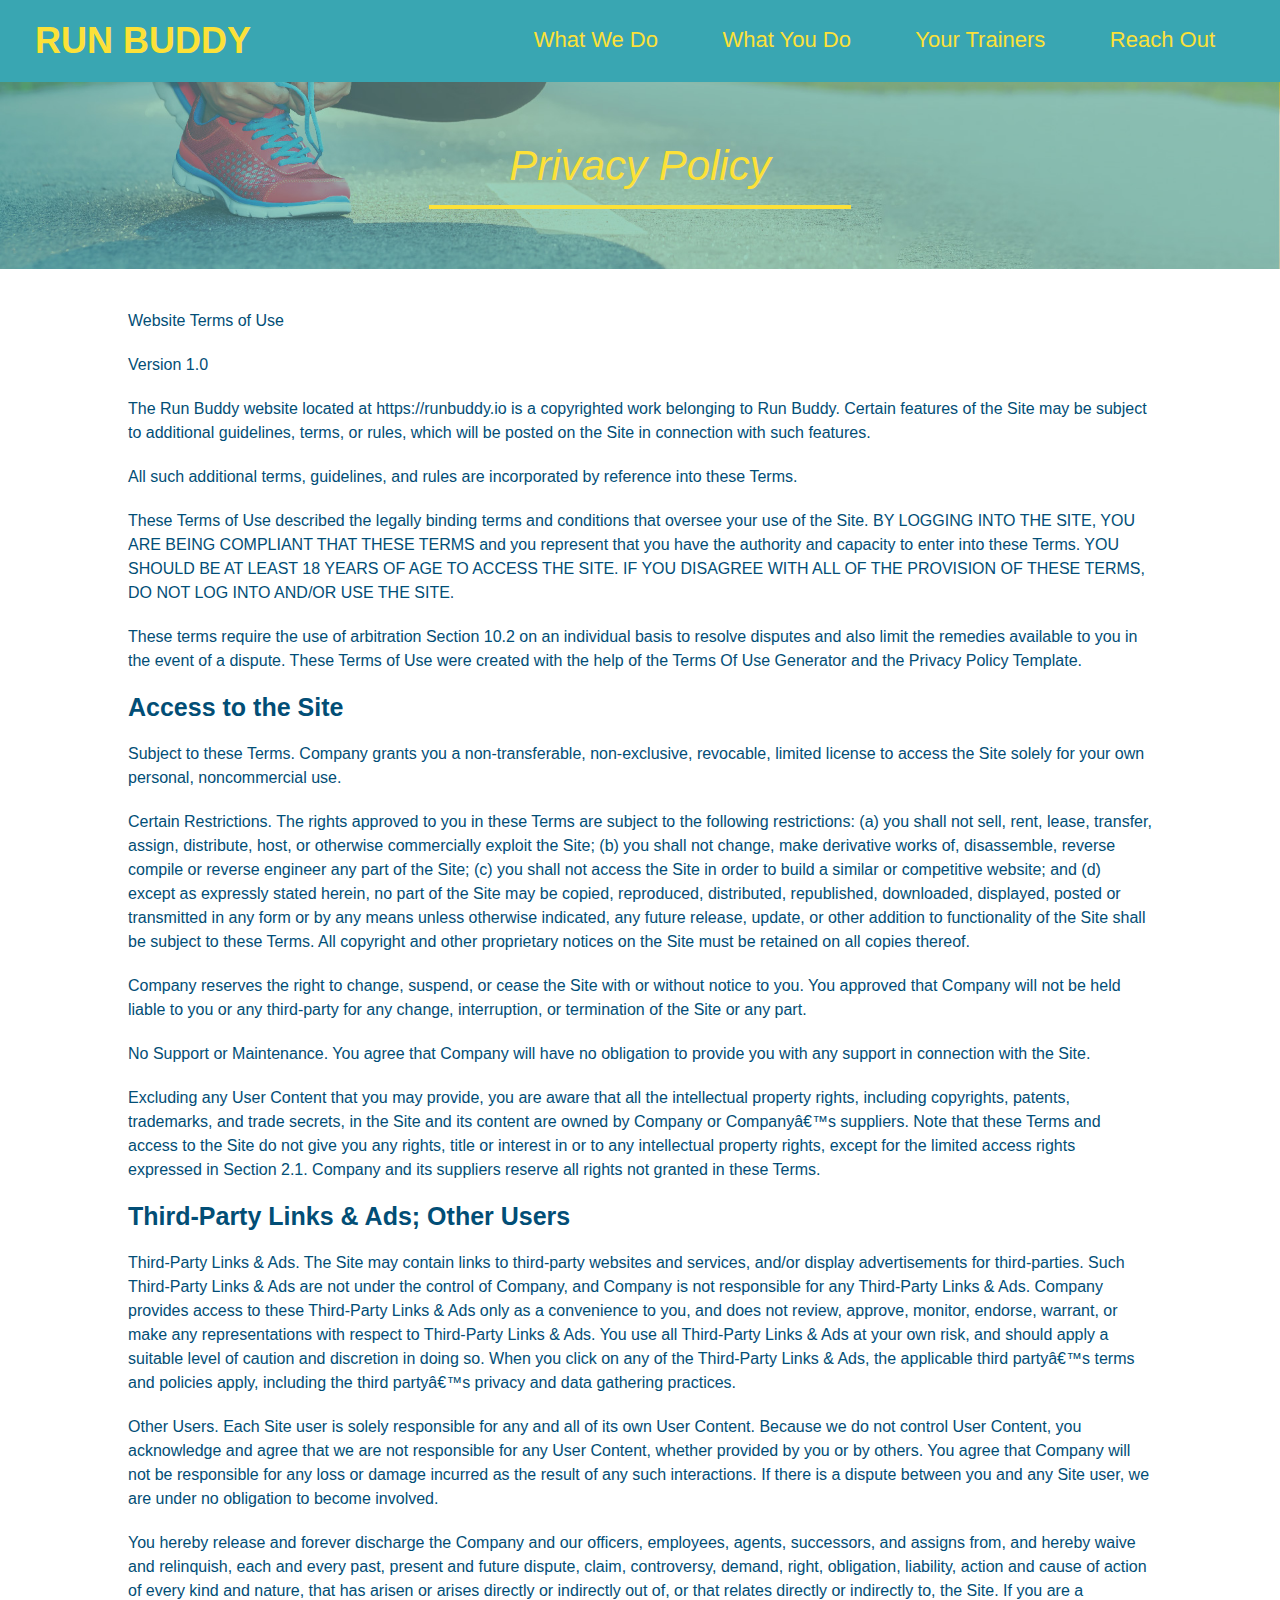
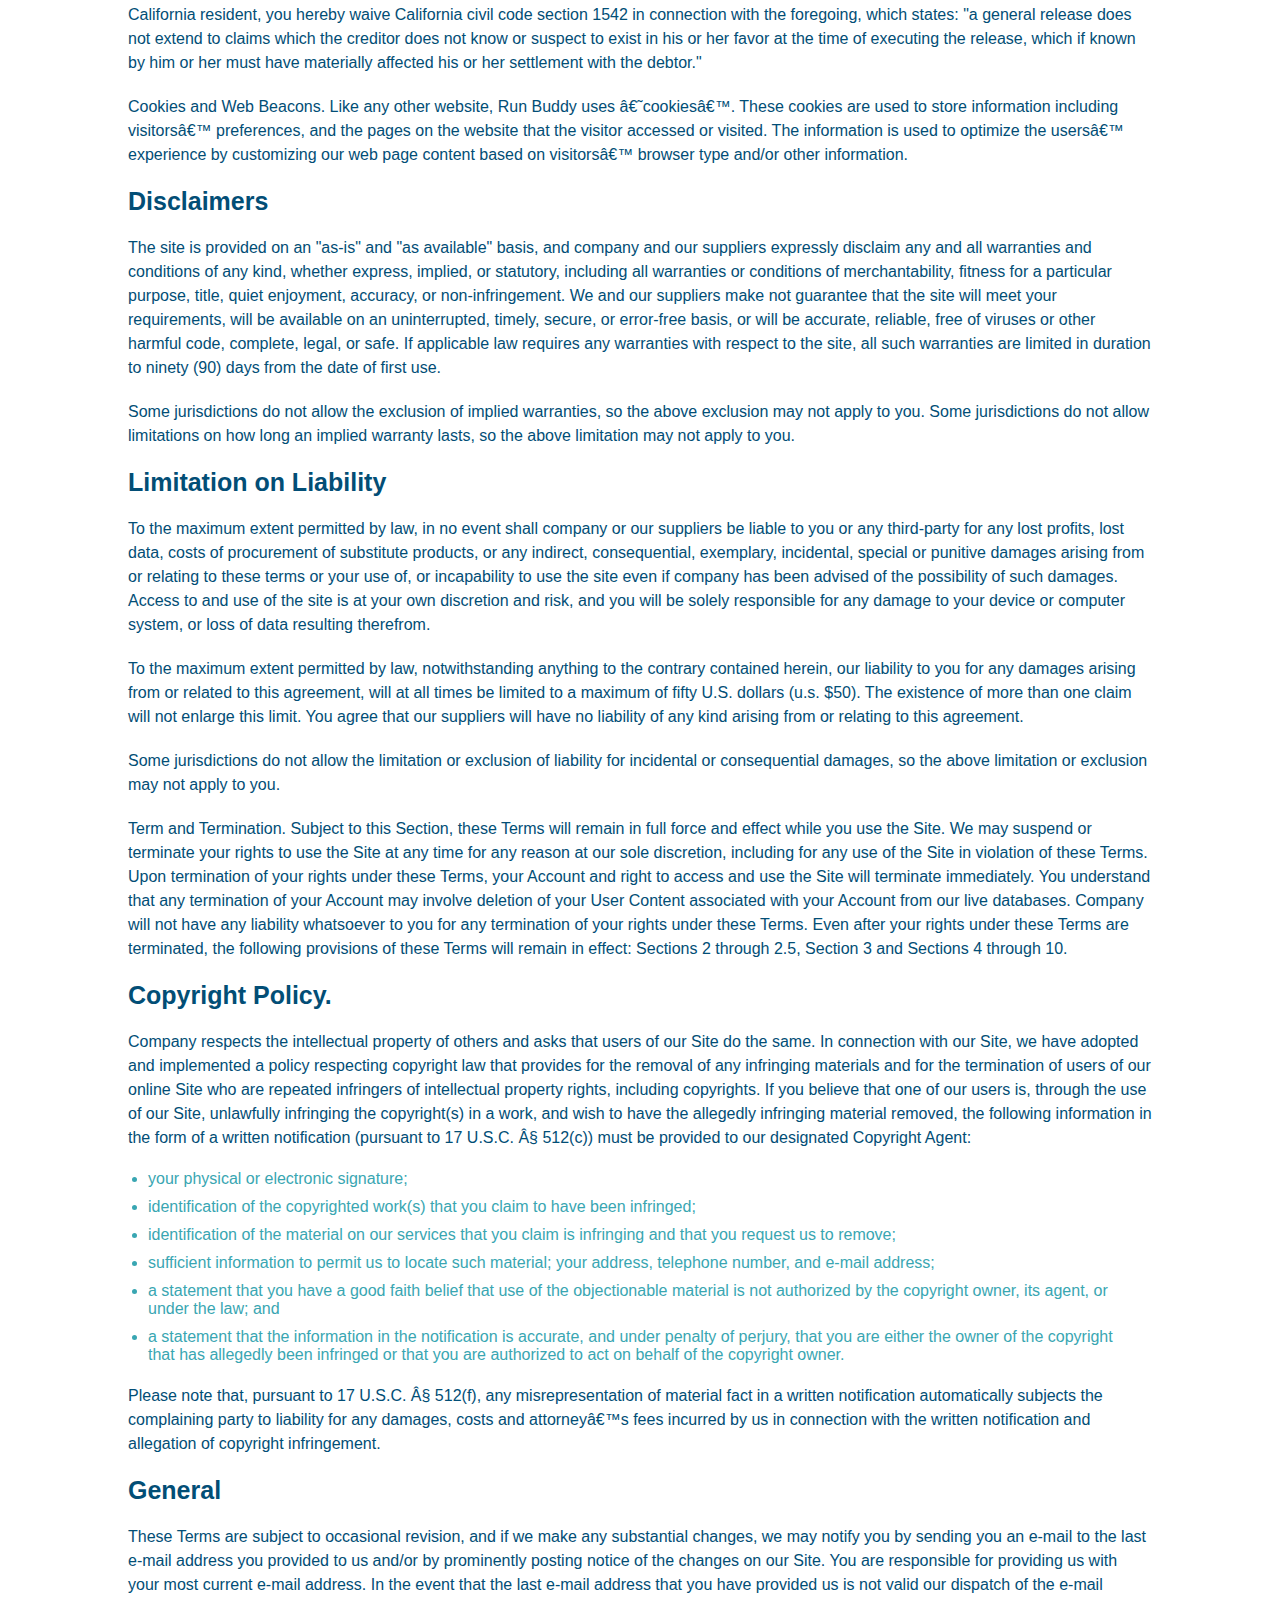
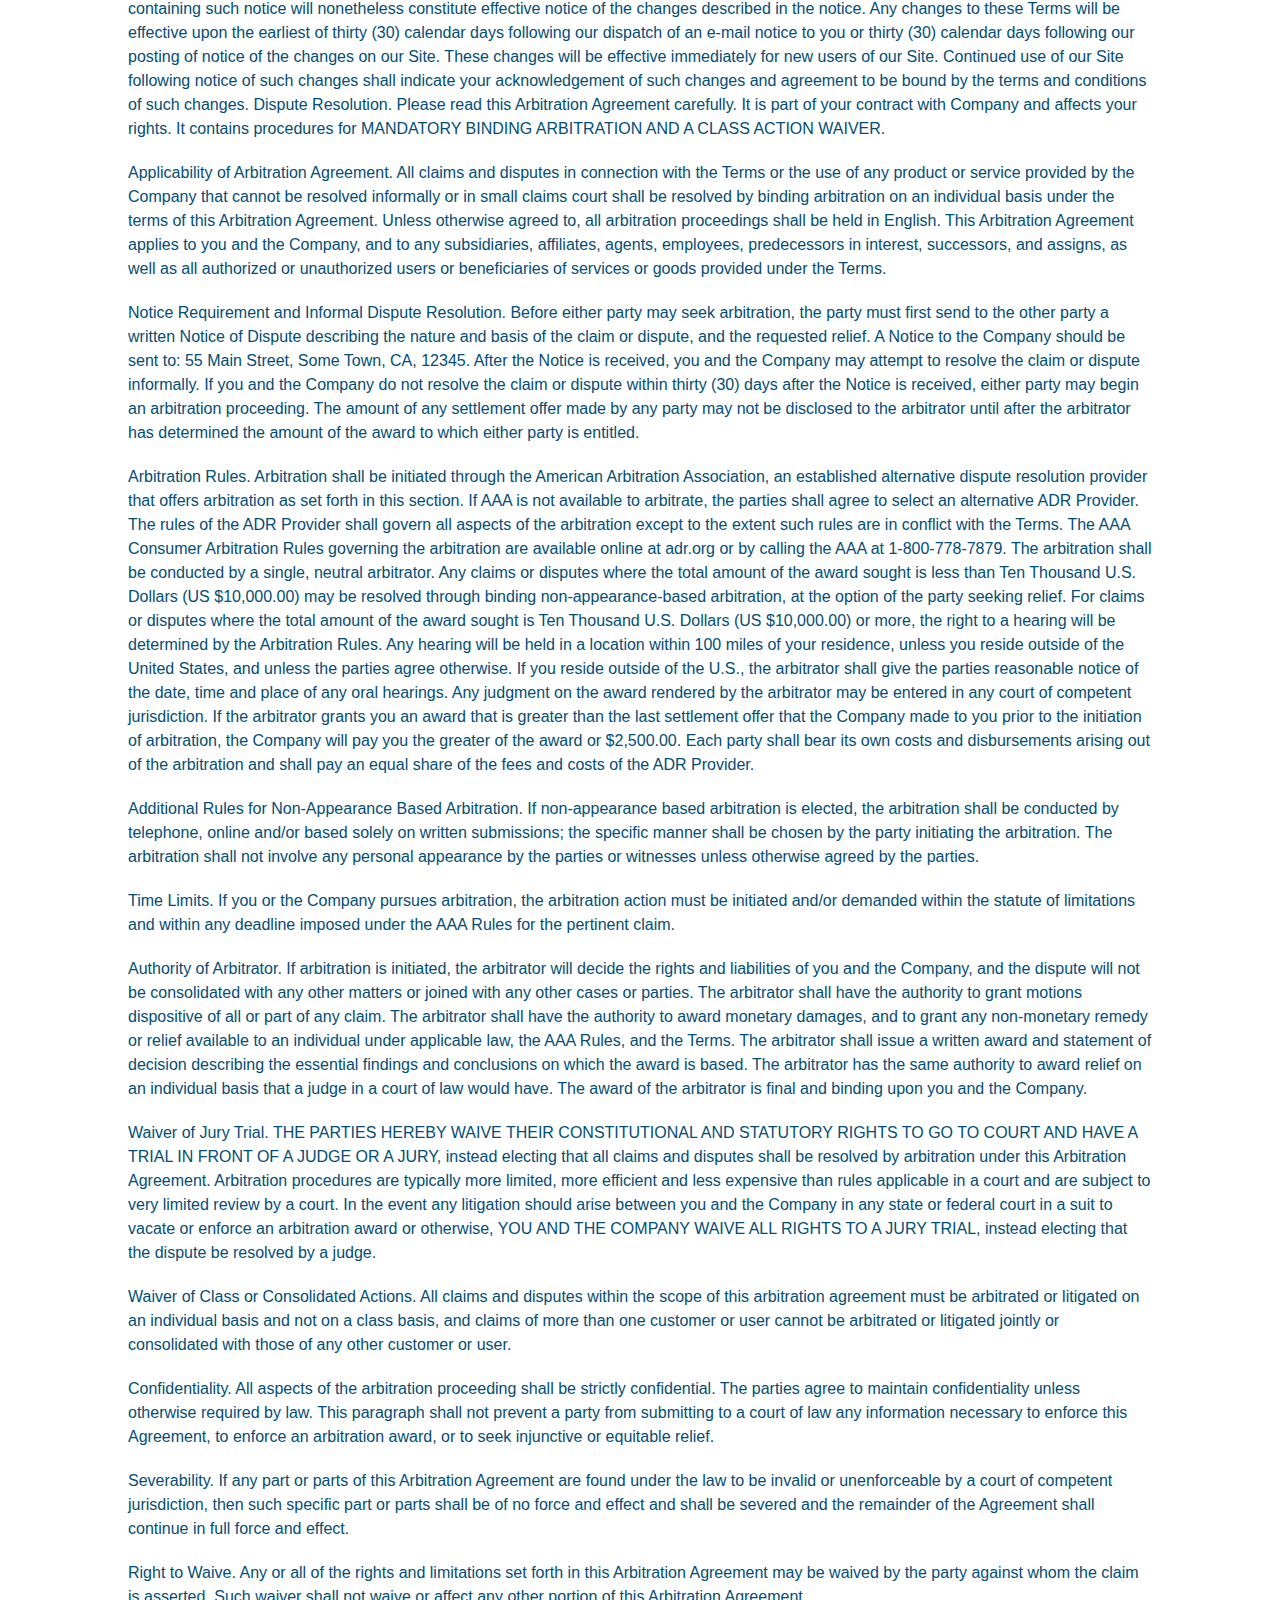
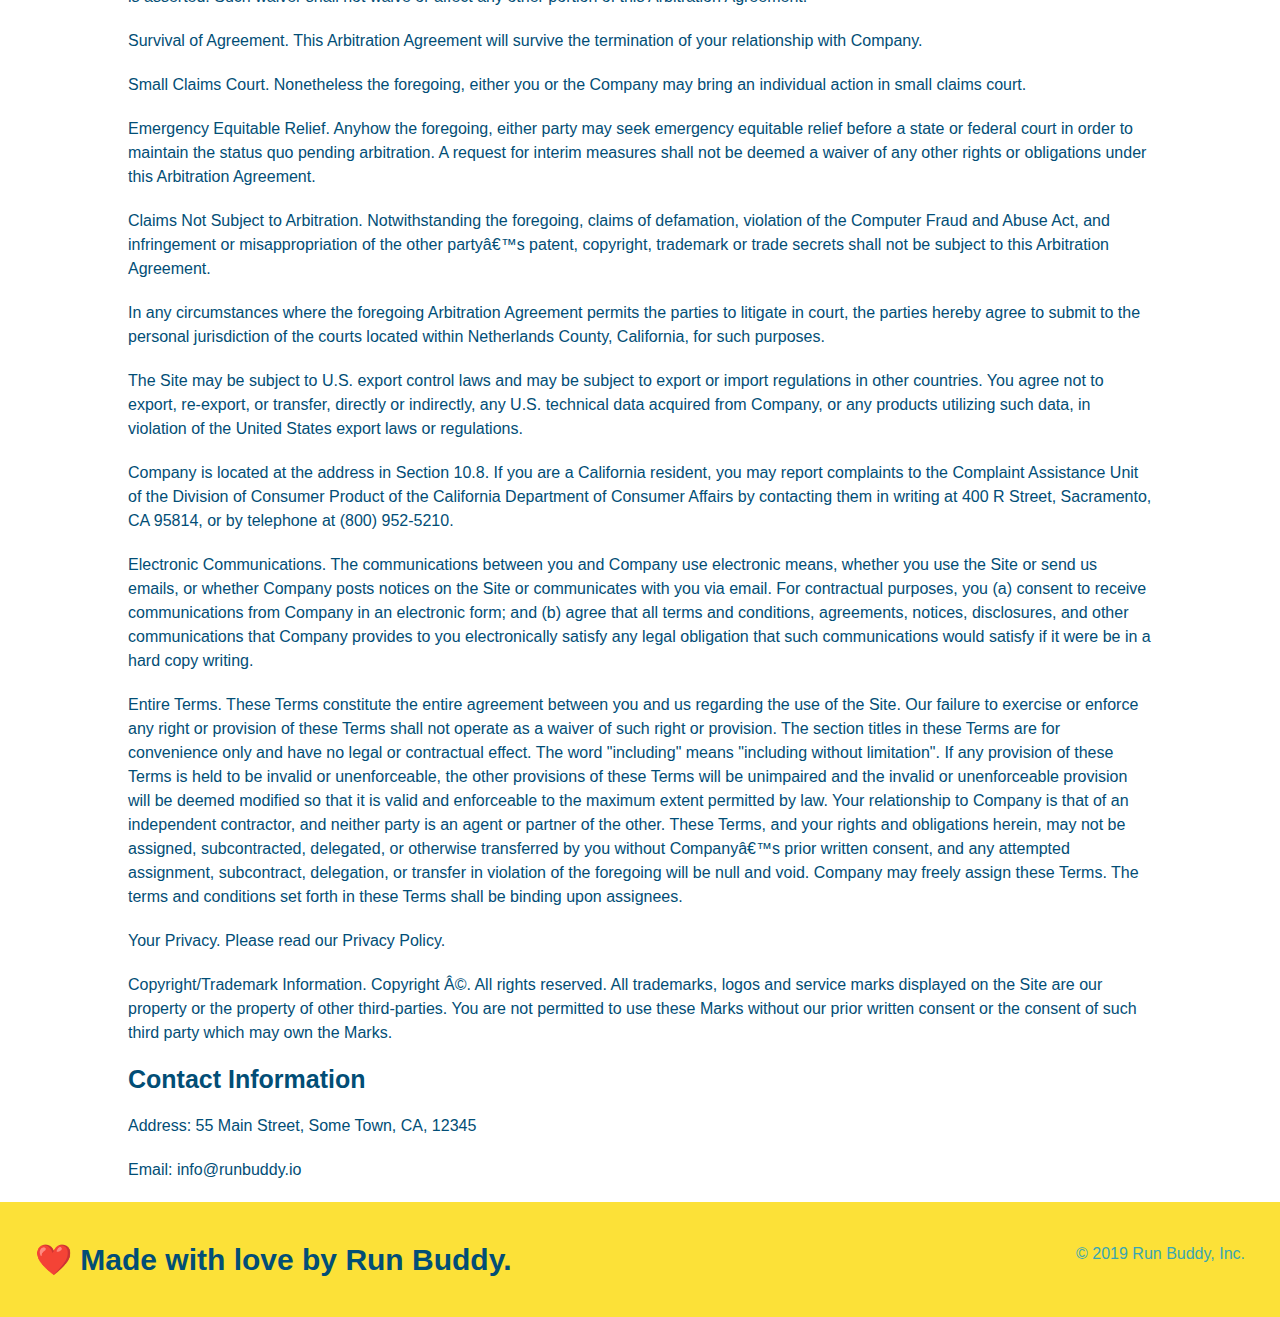
==== privacy-policy.html @ ecdf112b "privacy policy" ====
<!DOCTYPE html>
<html lang="en">
    
<head>
    <meta charset="UTF-8">
    <title>Privacy Policy - Run Buddy</title>
    <link rel="stylesheet" href="./assets/css/style.css">
    <link rel="stylesheet" href="./assets/css/secondary-styles.css">
</head>

<body>

    <header>
            
        <h1>
            <a href="index.html">RUN BUDDY</a>
        </h1>

            <nav>
                <!-- Unordered list element -->
                <ul>
                    <!-- list item element -->
                    <li>
                        <!-- anchor element -->
                        <a href="./index.html#what-we-do">What We Do</a>
                    </li>

                    <li>
                        <a href="./index.html#what-you-do">What You Do</a>
                    </li>

                    <li>
                        <a href="./index.html#your-trainers">Your Trainers</a>
                    </li>

                    <li>
                        <a href=".index.html#reach-out">Reach Out</a>
                    </li>
                </ul>
            </nav>

    </header>

    <section class="hero">
        <h2 class="page-title">Privacy Policy</h2>
    </section>

    <!-- privacy policy -->
    <article class="secondary-content">
        <p>
            Website Terms of Use
          </p>
    
          <p>
            Version 1.0
          </p>
    
          <p>
            The Run Buddy website located at https://runbuddy.io is a copyrighted work belonging to Run Buddy. Certain
            features of the Site may be subject to additional guidelines, terms, or rules, which will be posted on the Site
            in connection with such features.
          </p>
    
          <p>
            All such additional terms, guidelines, and rules are incorporated by reference into these Terms.
          </p>
    
          <p>
            These Terms of Use described the legally binding terms and conditions that oversee your use of the Site. BY
            LOGGING INTO THE SITE, YOU ARE BEING COMPLIANT THAT THESE TERMS and you represent that you have the authority
            and capacity to enter into these Terms. YOU SHOULD BE AT LEAST 18 YEARS OF AGE TO ACCESS THE SITE. IF YOU
            DISAGREE WITH ALL OF THE PROVISION OF THESE TERMS, DO NOT LOG INTO AND/OR USE THE SITE.
          </p>
    
          <p>
            These terms require the use of arbitration Section 10.2 on an individual basis to resolve disputes and also
            limit the remedies available to you in the event of a dispute. These Terms of Use were created with the help of
            the Terms Of Use Generator and the Privacy Policy Template.
          </p>
    
          <h3>
            Access to the Site
          </h3>
    
          <p>
            Subject to these Terms. Company grants you a non-transferable, non-exclusive, revocable, limited license to
            access the Site solely for your own personal, noncommercial use.
          </p>
    
          <p>
            Certain Restrictions. The rights approved to you in these Terms are subject to the following restrictions: (a)
            you shall not sell, rent, lease, transfer, assign, distribute, host, or otherwise commercially exploit the Site;
            (b) you shall not change, make derivative works of, disassemble, reverse compile or reverse engineer any part of
            the Site; (c) you shall not access the Site in order to build a similar or competitive website; and (d) except
            as expressly stated herein, no part of the Site may be copied, reproduced, distributed, republished, downloaded,
            displayed, posted or transmitted in any form or by any means unless otherwise indicated, any future release,
            update, or other addition to functionality of the Site shall be subject to these Terms. All copyright and other
            proprietary notices on the Site must be retained on all copies thereof.
          </p>
    
          <p>
            Company reserves the right to change, suspend, or cease the Site with or without notice to you. You approved
            that Company will not be held liable to you or any third-party for any change, interruption, or termination of
            the Site or any part.
          </p>
    
          <p>
            No Support or Maintenance. You agree that Company will have no obligation to provide you with any support in
            connection with the Site.
          </p>
    
          <p>
            Excluding any User Content that you may provide, you are aware that all the intellectual property rights,
            including copyrights, patents, trademarks, and trade secrets, in the Site and its content are owned by Company
            or Companyâ€™s suppliers. Note that these Terms and access to the Site do not give you any rights, title or
            interest in or to any intellectual property rights, except for the limited access rights expressed in Section
            2.1. Company and its suppliers reserve all rights not granted in these Terms.
          </p>
    
          <h3>
            Third-Party Links & Ads; Other Users
          </h3>
    
          <p>
            Third-Party Links & Ads. The Site may contain links to third-party websites and services, and/or display
            advertisements for third-parties. Such Third-Party Links & Ads are not under the control of Company, and Company
            is not responsible for any Third-Party Links & Ads. Company provides access to these Third-Party Links & Ads
            only as a convenience to you, and does not review, approve, monitor, endorse, warrant, or make any
            representations with respect to Third-Party Links & Ads. You use all Third-Party Links & Ads at your own risk,
            and should apply a suitable level of caution and discretion in doing so. When you click on any of the
            Third-Party Links & Ads, the applicable third partyâ€™s terms and policies apply, including the third partyâ€™s
            privacy and data gathering practices.
          </p>
    
          <p>
            Other Users. Each Site user is solely responsible for any and all of its own User Content. Because we do not
            control User Content, you acknowledge and agree that we are not responsible for any User Content, whether
            provided by you or by others. You agree that Company will not be responsible for any loss or damage incurred as
            the result of any such interactions. If there is a dispute between you and any Site user, we are under no
            obligation to become involved.
          </p>
    
          <p>
            You hereby release and forever discharge the Company and our officers, employees, agents, successors, and
            assigns from, and hereby waive and relinquish, each and every past, present and future dispute, claim,
            controversy, demand, right, obligation, liability, action and cause of action of every kind and nature, that has
            arisen or arises directly or indirectly out of, or that relates directly or indirectly to, the Site. If you are
            a California resident, you hereby waive California civil code section 1542 in connection with the foregoing,
            which states: "a general release does not extend to claims which the creditor does not know or suspect to exist
            in his or her favor at the time of executing the release, which if known by him or her must have materially
            affected his or her settlement with the debtor."
          </p>
    
          <p>
            Cookies and Web Beacons. Like any other website, Run Buddy uses â€˜cookiesâ€™. These cookies are used to store
            information including visitorsâ€™ preferences, and the pages on the website that the visitor accessed or visited.
            The information is used to optimize the usersâ€™ experience by customizing our web page content based on visitorsâ€™
            browser type and/or other information.
          </p>
    
          <h3>
            Disclaimers
          </h3>
    
          <p>
            The site is provided on an "as-is" and "as available" basis, and company and our suppliers expressly disclaim
            any and all warranties and conditions of any kind, whether express, implied, or statutory, including all
            warranties or conditions of merchantability, fitness for a particular purpose, title, quiet enjoyment, accuracy,
            or non-infringement. We and our suppliers make not guarantee that the site will meet your requirements, will be
            available on an uninterrupted, timely, secure, or error-free basis, or will be accurate, reliable, free of
            viruses or other harmful code, complete, legal, or safe. If applicable law requires any warranties with respect
            to the site, all such warranties are limited in duration to ninety (90) days from the date of first use.
          </p>
    
          <p>
            Some jurisdictions do not allow the exclusion of implied warranties, so the above exclusion may not apply to
            you. Some jurisdictions do not allow limitations on how long an implied warranty lasts, so the above limitation
            may not apply to you.
          </p>
    
          <h3>
            Limitation on Liability
          </h3>
    
          <p>
            To the maximum extent permitted by law, in no event shall company or our suppliers be liable to you or any
            third-party for any lost profits, lost data, costs of procurement of substitute products, or any indirect,
            consequential, exemplary, incidental, special or punitive damages arising from or relating to these terms or
            your use of, or incapability to use the site even if company has been advised of the possibility of such
            damages. Access to and use of the site is at your own discretion and risk, and you will be solely responsible
            for any damage to your device or computer system, or loss of data resulting therefrom.
          </p>
    
          <p>
            To the maximum extent permitted by law, notwithstanding anything to the contrary contained herein, our liability
            to you for any damages arising from or related to this agreement, will at all times be limited to a maximum of
            fifty U.S. dollars (u.s. $50). The existence of more than one claim will not enlarge this limit. You agree that
            our suppliers will have no liability of any kind arising from or relating to this agreement.
          </p>
    
          <p>
            Some jurisdictions do not allow the limitation or exclusion of liability for incidental or consequential
            damages, so the above limitation or exclusion may not apply to you.
          </p>
    
          <p>
            Term and Termination. Subject to this Section, these Terms will remain in full force and effect while you use
            the Site. We may suspend or terminate your rights to use the Site at any time for any reason at our sole
            discretion, including for any use of the Site in violation of these Terms. Upon termination of your rights under
            these Terms, your Account and right to access and use the Site will terminate immediately. You understand that
            any termination of your Account may involve deletion of your User Content associated with your Account from our
            live databases. Company will not have any liability whatsoever to you for any termination of your rights under
            these Terms. Even after your rights under these Terms are terminated, the following provisions of these Terms
            will remain in effect: Sections 2 through 2.5, Section 3 and Sections 4 through 10.
          </p>
    
          <h3>
            Copyright Policy.
          </h3>
    
          <p>
            Company respects the intellectual property of others and asks that users of our Site do the same. In connection
            with our Site, we have adopted and implemented a policy respecting copyright law that provides for the removal
            of any infringing materials and for the termination of users of our online Site who are repeated infringers of
            intellectual property rights, including copyrights. If you believe that one of our users is, through the use of
            our Site, unlawfully infringing the copyright(s) in a work, and wish to have the allegedly infringing material
            removed, the following information in the form of a written notification (pursuant to 17 U.S.C. Â§ 512(c)) must
            be provided to our designated Copyright Agent:
          </p>
    
          <ul>
            <li>
              your physical or electronic signature;
            </li>
            <li>
              identification of the copyrighted work(s) that you claim to have been infringed;
            </li>
            <li>
              identification of the material on our services that you claim is infringing and that you request us to remove;
            </li>
            <li>
              sufficient information to permit us to locate such material; your address, telephone number, and e-mail
              address;
            </li>
            <li>
              a statement that you have a good faith belief that use of the objectionable material is not authorized by the
              copyright owner, its agent, or under the law; and
            </li>
            <li>
              a statement that the information in the notification is accurate, and under penalty of perjury, that you are
              either the owner of the copyright that has allegedly been infringed or that you are authorized to act on
              behalf of the copyright owner.
            </li>
          </ul>
    
          <p>
            Please note that, pursuant to 17 U.S.C. Â§ 512(f), any misrepresentation of material fact in a written
            notification automatically subjects the complaining party to liability for any damages, costs and attorneyâ€™s
            fees incurred by us in connection with the written notification and allegation of copyright infringement.
          </p>
    
          <h3>
            General
          </h3>
    
          <p>
            These Terms are subject to occasional revision, and if we make any substantial changes, we may notify you by
            sending you an e-mail to the last e-mail address you provided to us and/or by prominently posting notice of the
            changes on our Site. You are responsible for providing us with your most current e-mail address. In the event
            that the last e-mail address that you have provided us is not valid our dispatch of the e-mail containing such
            notice will nonetheless constitute effective notice of the changes described in the notice. Any changes to these
            Terms will be effective upon the earliest of thirty (30) calendar days following our dispatch of an e-mail
            notice to you or thirty (30) calendar days following our posting of notice of the changes on our Site. These
            changes will be effective immediately for new users of our Site. Continued use of our Site following notice of
            such changes shall indicate your acknowledgement of such changes and agreement to be bound by the terms and
            conditions of such changes. Dispute Resolution. Please read this Arbitration Agreement carefully. It is part of
            your contract with Company and affects your rights. It contains procedures for MANDATORY BINDING ARBITRATION AND
            A CLASS ACTION WAIVER.
          </p>
    
          <p>
            Applicability of Arbitration Agreement. All claims and disputes in connection with the Terms or the use of any
            product or service provided by the Company that cannot be resolved informally or in small claims court shall be
            resolved by binding arbitration on an individual basis under the terms of this Arbitration Agreement. Unless
            otherwise agreed to, all arbitration proceedings shall be held in English. This Arbitration Agreement applies to
            you and the Company, and to any subsidiaries, affiliates, agents, employees, predecessors in interest,
            successors, and assigns, as well as all authorized or unauthorized users or beneficiaries of services or goods
            provided under the Terms.
          </p>
    
          <p>
            Notice Requirement and Informal Dispute Resolution. Before either party may seek arbitration, the party must
            first send to the other party a written Notice of Dispute describing the nature and basis of the claim or
            dispute, and the requested relief. A Notice to the Company should be sent to: 55 Main Street, Some Town, CA,
            12345. After the Notice is received, you and the Company may attempt to resolve the claim or dispute informally.
            If you and the Company do not resolve the claim or dispute within thirty (30) days after the Notice is received,
            either party may begin an arbitration proceeding. The amount of any settlement offer made by any party may not
            be disclosed to the arbitrator until after the arbitrator has determined the amount of the award to which either
            party is entitled.
          </p>
    
          <p>
            Arbitration Rules. Arbitration shall be initiated through the American Arbitration Association, an established
            alternative dispute resolution provider that offers arbitration as set forth in this section. If AAA is not
            available to arbitrate, the parties shall agree to select an alternative ADR Provider. The rules of the ADR
            Provider shall govern all aspects of the arbitration except to the extent such rules are in conflict with the
            Terms. The AAA Consumer Arbitration Rules governing the arbitration are available online at adr.org or by
            calling the AAA at 1-800-778-7879. The arbitration shall be conducted by a single, neutral arbitrator. Any
            claims or disputes where the total amount of the award sought is less than Ten Thousand U.S. Dollars (US
            $10,000.00) may be resolved through binding non-appearance-based arbitration, at the option of the party seeking
            relief. For claims or disputes where the total amount of the award sought is Ten Thousand U.S. Dollars (US
            $10,000.00) or more, the right to a hearing will be determined by the Arbitration Rules. Any hearing will be
            held in a location within 100 miles of your residence, unless you reside outside of the United States, and
            unless the parties agree otherwise. If you reside outside of the U.S., the arbitrator shall give the parties
            reasonable notice of the date, time and place of any oral hearings. Any judgment on the award rendered by the
            arbitrator may be entered in any court of competent jurisdiction. If the arbitrator grants you an award that is
            greater than the last settlement offer that the Company made to you prior to the initiation of arbitration, the
            Company will pay you the greater of the award or $2,500.00. Each party shall bear its own costs and
            disbursements arising out of the arbitration and shall pay an equal share of the fees and costs of the ADR
            Provider.
          </p>
    
          <p>
            Additional Rules for Non-Appearance Based Arbitration. If non-appearance based arbitration is elected, the
            arbitration shall be conducted by telephone, online and/or based solely on written submissions; the specific
            manner shall be chosen by the party initiating the arbitration. The arbitration shall not involve any personal
            appearance by the parties or witnesses unless otherwise agreed by the parties.
          </p>
    
          <p>
            Time Limits. If you or the Company pursues arbitration, the arbitration action must be initiated and/or demanded
            within the statute of limitations and within any deadline imposed under the AAA Rules for the pertinent claim.
          </p>
    
          <p>
            Authority of Arbitrator. If arbitration is initiated, the arbitrator will decide the rights and liabilities of
            you and the Company, and the dispute will not be consolidated with any other matters or joined with any other
            cases or parties. The arbitrator shall have the authority to grant motions dispositive of all or part of any
            claim. The arbitrator shall have the authority to award monetary damages, and to grant any non-monetary remedy
            or relief available to an individual under applicable law, the AAA Rules, and the Terms. The arbitrator shall
            issue a written award and statement of decision describing the essential findings and conclusions on which the
            award is based. The arbitrator has the same authority to award relief on an individual basis that a judge in a
            court of law would have. The award of the arbitrator is final and binding upon you and the Company.
          </p>
    
          <p>
            Waiver of Jury Trial. THE PARTIES HEREBY WAIVE THEIR CONSTITUTIONAL AND STATUTORY RIGHTS TO GO TO COURT AND HAVE
            A TRIAL IN FRONT OF A JUDGE OR A JURY, instead electing that all claims and disputes shall be resolved by
            arbitration under this Arbitration Agreement. Arbitration procedures are typically more limited, more efficient
            and less expensive than rules applicable in a court and are subject to very limited review by a court. In the
            event any litigation should arise between you and the Company in any state or federal court in a suit to vacate
            or enforce an arbitration award or otherwise, YOU AND THE COMPANY WAIVE ALL RIGHTS TO A JURY TRIAL, instead
            electing that the dispute be resolved by a judge.
          </p>
    
          <p>
            Waiver of Class or Consolidated Actions. All claims and disputes within the scope of this arbitration agreement
            must be arbitrated or litigated on an individual basis and not on a class basis, and claims of more than one
            customer or user cannot be arbitrated or litigated jointly or consolidated with those of any other customer or
            user.
          </p>
    
          <p>
            Confidentiality. All aspects of the arbitration proceeding shall be strictly confidential. The parties agree to
            maintain confidentiality unless otherwise required by law. This paragraph shall not prevent a party from
            submitting to a court of law any information necessary to enforce this Agreement, to enforce an arbitration
            award, or to seek injunctive or equitable relief.
          </p>
    
          <p>
            Severability. If any part or parts of this Arbitration Agreement are found under the law to be invalid or
            unenforceable by a court of competent jurisdiction, then such specific part or parts shall be of no force and
            effect and shall be severed and the remainder of the Agreement shall continue in full force and effect.
          </p>
    
          <p>
            Right to Waive. Any or all of the rights and limitations set forth in this Arbitration Agreement may be waived
            by the party against whom the claim is asserted. Such waiver shall not waive or affect any other portion of this
            Arbitration Agreement.
          </p>
    
          <p>
            Survival of Agreement. This Arbitration Agreement will survive the termination of your relationship with
            Company.
          </p>
    
          <p>
            Small Claims Court. Nonetheless the foregoing, either you or the Company may bring an individual action in small
            claims court.
          </p>
    
          <p>
            Emergency Equitable Relief. Anyhow the foregoing, either party may seek emergency equitable relief before a
            state or federal court in order to maintain the status quo pending arbitration. A request for interim measures
            shall not be deemed a waiver of any other rights or obligations under this Arbitration Agreement.
          </p>
    
          <p>
            Claims Not Subject to Arbitration. Notwithstanding the foregoing, claims of defamation, violation of the
            Computer Fraud and Abuse Act, and infringement or misappropriation of the other partyâ€™s patent, copyright,
            trademark or trade secrets shall not be subject to this Arbitration Agreement.
          </p>
    
          <p>
            In any circumstances where the foregoing Arbitration Agreement permits the parties to litigate in court, the
            parties hereby agree to submit to the personal jurisdiction of the courts located within Netherlands County,
            California, for such purposes.
          </p>
    
          <p>
            The Site may be subject to U.S. export control laws and may be subject to export or import regulations in other
            countries. You agree not to export, re-export, or transfer, directly or indirectly, any U.S. technical data
            acquired from Company, or any products utilizing such data, in violation of the United States export laws or
            regulations.
          </p>
    
          <p>
            Company is located at the address in Section 10.8. If you are a California resident, you may report complaints
            to the Complaint Assistance Unit of the Division of Consumer Product of the California Department of Consumer
            Affairs by contacting them in writing at 400 R Street, Sacramento, CA 95814, or by telephone at (800) 952-5210.
          </p>
    
          <p>
            Electronic Communications. The communications between you and Company use electronic means, whether you use the
            Site or send us emails, or whether Company posts notices on the Site or communicates with you via email. For
            contractual purposes, you (a) consent to receive communications from Company in an electronic form; and (b)
            agree that all terms and conditions, agreements, notices, disclosures, and other communications that Company
            provides to you electronically satisfy any legal obligation that such communications would satisfy if it were be
            in a hard copy writing.
          </p>
    
          <p>
            Entire Terms. These Terms constitute the entire agreement between you and us regarding the use of the Site. Our
            failure to exercise or enforce any right or provision of these Terms shall not operate as a waiver of such right
            or provision. The section titles in these Terms are for convenience only and have no legal or contractual
            effect. The word "including" means "including without limitation". If any provision of these Terms is held to be
            invalid or unenforceable, the other provisions of these Terms will be unimpaired and the invalid or
            unenforceable provision will be deemed modified so that it is valid and enforceable to the maximum extent
            permitted by law. Your relationship to Company is that of an independent contractor, and neither party is an
            agent or partner of the other. These Terms, and your rights and obligations herein, may not be assigned,
            subcontracted, delegated, or otherwise transferred by you without Companyâ€™s prior written consent, and any
            attempted assignment, subcontract, delegation, or transfer in violation of the foregoing will be null and void.
            Company may freely assign these Terms. The terms and conditions set forth in these Terms shall be binding upon
            assignees.
          </p>
    
          <p>
            Your Privacy. Please read our Privacy Policy.
          </p>
    
          <p>
            Copyright/Trademark Information. Copyright Â©. All rights reserved. All trademarks, logos and service marks
            displayed on the Site are our property or the property of other third-parties. You are not permitted to use
            these Marks without our prior written consent or the consent of such third party which may own the Marks.
          </p>
    
          <h3>
            Contact Information
          </h3>
    
          <p>
            Address: 55 Main Street, Some Town, CA, 12345
          </p>
    
          <p>
            Email: info@runbuddy.io
          </p>
    </article>

    <!-- footer -->
    <footer>

        <h2>❤️ Made with love by Run Buddy.</h2>

        <div>
            &copy; 2019 Run Buddy, Inc.
        </div>

    </footer>
</body>
</html>
---- assets/css/style.css ----
* {
    margin: 0;
    padding: 0;
    box-sizing: border-box;
}

/* styles to header */
header {
    padding: 20px 35px;
    background-color: #39a6b2;
}

header h1 {
    font-weight: bold;
    font-size: 36px;
    color: #fce138;
    margin: 0;
    display: inline;
}

header a {
    text-decoration: none;
    color: #fce138;
}

header nav {
    float: right;
    margin: 7px 0;
}

header nav ul li {
    display: inline;
}

header nav ul li a {
    margin: 0 30px;
    font-weight: lighter;
    font-size: 22px;
}
/* end of header syles */

section {
    padding: 60px;
}

/* hero style start */
.hero {
    background-image: url("../images/hero-bg.jpg");
    height: 600px;
    background-size: cover;
    background-position: center;
    position: relative;
}


/* hero style end */

/* form style */
.hero-form {
    color: #024e76;
    background-color: #fce138;
    padding: 20px;
    width: 500px;
    border: solid 3px #024e76;
    position: absolute;
    bottom: 120px;
    right: 140px;
}

h3 {
    margin: 0;
    font-size: 24px;
}
.hero-form p {
    margin: 5px 0 15px 0;
}

.form-input {
    border: 1px solid #024e76;
    display: block;
    padding: 7px 15px;
    font-size: 16px;
    color: #024e76;
    width: 100%;
    margin-bottom: 15px;
}

.hero-form label {
    margin: 0 5px;
}

.hero-form button {
    color: #fce138;
    background-color: #024e76;
    border: none;
    padding: 10px 20px;
    font-size: 16px;
}
/* end form style */

body {
    color: #39a6b2;
    font-family: Helvetica, Arial, sans-serif;
}

.section-title {
    font-size: 55px;
    color: #024e76;
    margin-bottom: 35px;
    padding: 0 100px 20px 100px;
    display: inline-block;
    border-bottom: 3px solid;
}

.primary-border {
    border-color: #fce138;
}

.secondary-border {
    border-color: #39a6b2;
}
/* what we do section */
.intro {
    text-align: center;
}

.intro p {
    line-height: 1.7;
    color: #39a6b2;
    width: 80%;
    font-size: 20px;
    margin: 0 auto;
}
/* end of what we do section */

/* what you do section */
.steps {
    text-align: center;
    background: #fce138;
}

.steps h2{
    font-size: 55px;
    color: #024e76;
    margin-bottom: 35px;
    padding: 0 100px 20px 100px;
    border-bottom: 3px solid;
    border-color: #39a6b2;
}

.steps div {
    margin-bottom: 80px;
}

.steps img {
    width: 15%;
    margin: 10px 0;
}

.steps h3 {
    color: #024e76;
    font-size: 46px;
    margin-top: 10px;
}

.steps p {
    color: #39a6b2;
    font-size: 23px;
}

.steps span {
    font-size: 38px;
}
/* end of what you do section */

/* trainers */
.trainers {
    text-align: center;
}

.trainer {
    width: 900px;
    margin: 0 auto 30px auto;
    background: #024e76;
    color: #fce138;
    overflow: auto;
}

.trainer img {
    width: 35%;
    float: left;
}

.trainer-bio {
    padding: 35px;
    float: left;
    width: 65%;
}

.text-left {
    text-align: left;
}

.text-right {
    text-align: right;
}

.trainer-bio h3 {
    font-size: 32px;
    margin-bottom: 8px;
}

.trainer-bio h4 {
    font-weight: lighter;
    font-size: 26px;
    margin-bottom: 25px;
}

.trainer-bio p {
    font-size: 17px;
    line-height: 1.3;
}
/* end of trainers */

/* reach out section */
.contact {
    background: #024e76;
    text-align: center;
}

.contact h2 {
    color: #fce138;
}

.contact-info iframe {
    width: 400px;
    height: 400px;
}

.contact-info div {
    width: 410px;
    display: inline-block;
    vertical-align: top;
    text-align: left;
    margin: 30px 0 0 60px;
    color: white;
}

.contact-info h3 {
    color: #fce138;
    font-size: 32px;
}

.contact-info p, .contact-info address {
    margin: 20px 0;
    line-height: 1.5;
    font-size: 20px;
    font-style: normal;
}

.contact-info a {
    color: #fce138;
}

/* end of reach out section */

footer {
    background: #fce138;
    width: 100%;
    padding: 40px 35px;
}

footer h2 {
    display: inline;
    color: #024e76;
    font-size: 30px;
    margin: 0;
}

footer div {
    float: right;
    line-height: 1.5;
    text-align: right;
}

footer a {
    color: #024e76;
}
---- assets/css/secondary-styles.css ----
.hero {
    background-position: bottom;
    height: auto;
    text-align: center;
    margin-bottom: 40px;
}

.page-title {
    color: #fce138;
    display: inline-block;
    border-bottom: 4px solid #fce138;
    padding: 0 80px 15px 80px;
    font-weight: normal;
    font-size: 42px;
    font-style: italic;
}

.secondary-content {
    width: 80%;
    margin: 0 auto;
    color: #024e76;
}

.secondary-content h3 {
    font-size: 25px;
    margin: 20px 0 20px 0;
}

.secondary-content p {
    font-size: 16px;
    line-height: 1.5;
    margin: 20px 0 20px 0;
}

.secondary-content ul {
    margin: 15px 20px 15px 20px;
}

.secondary-content li {
    color: #39a6b2;
    margin: 10px 0 10px 0;
}
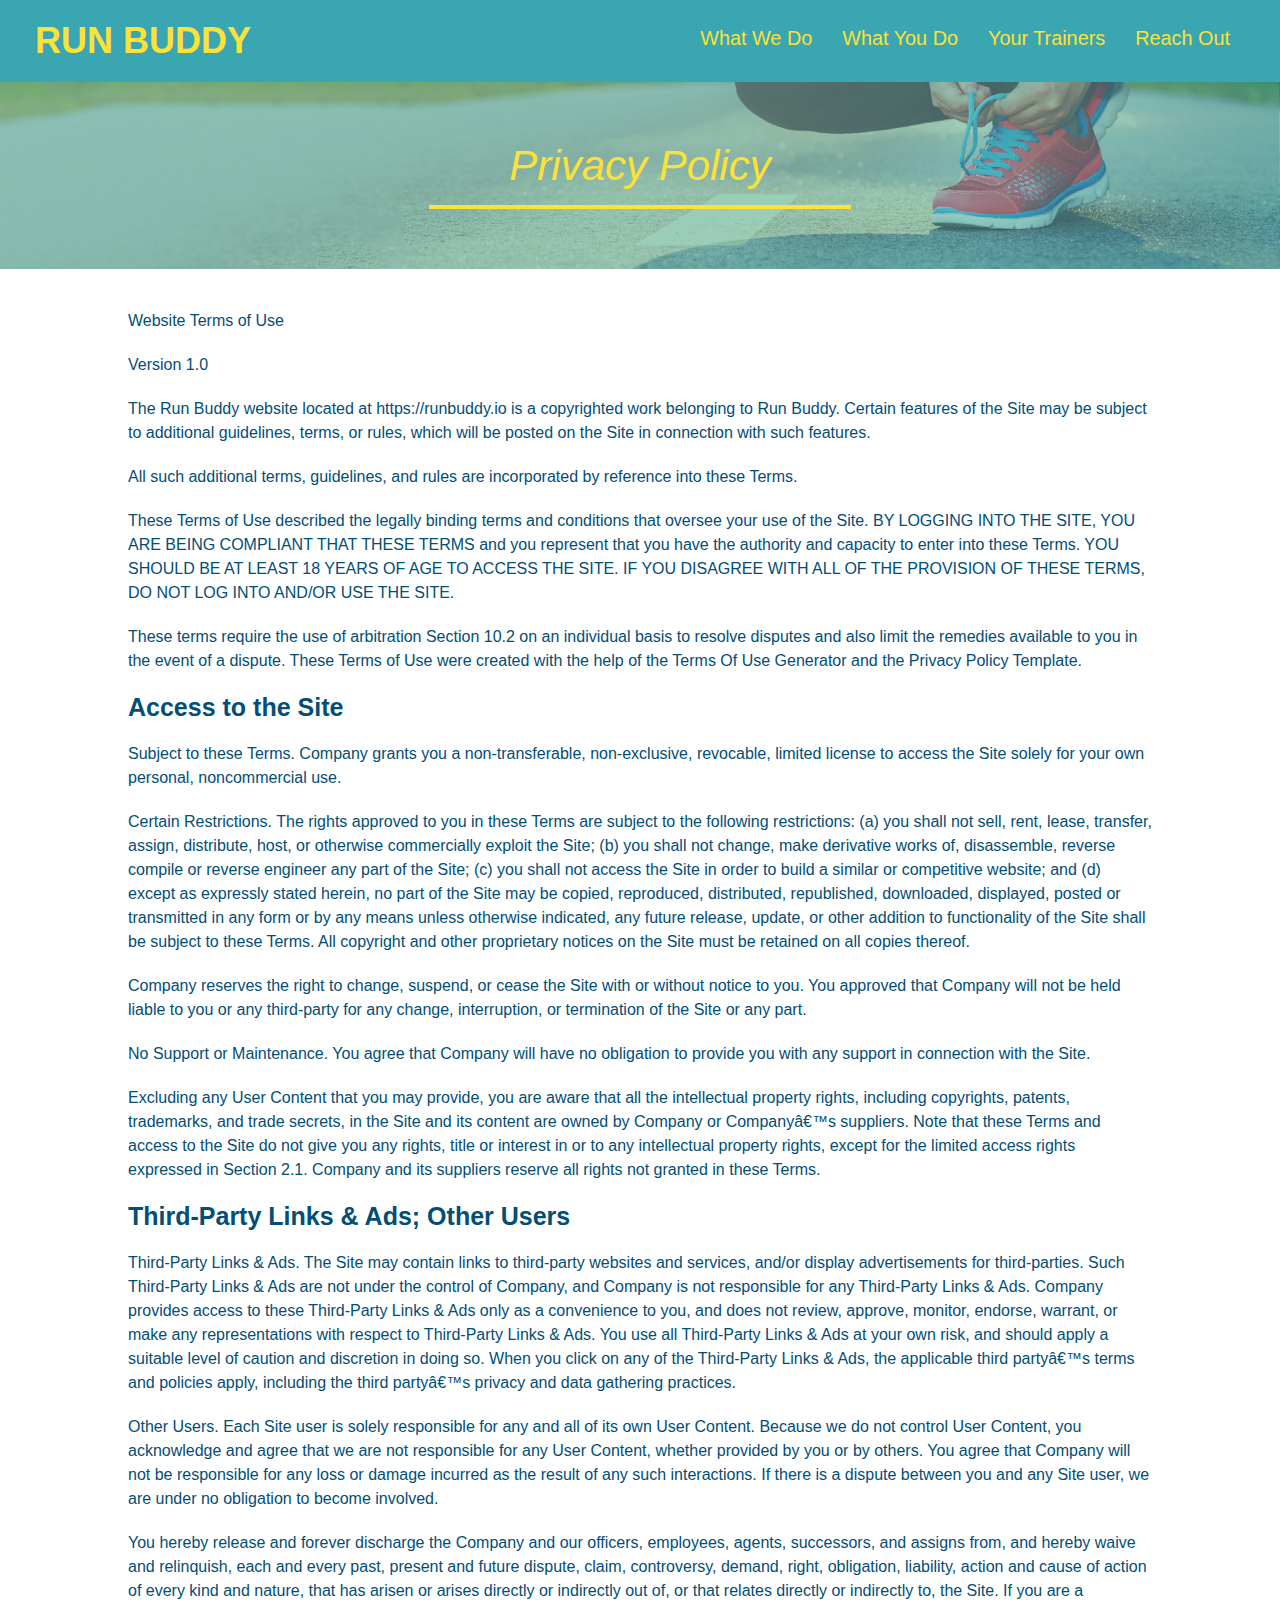
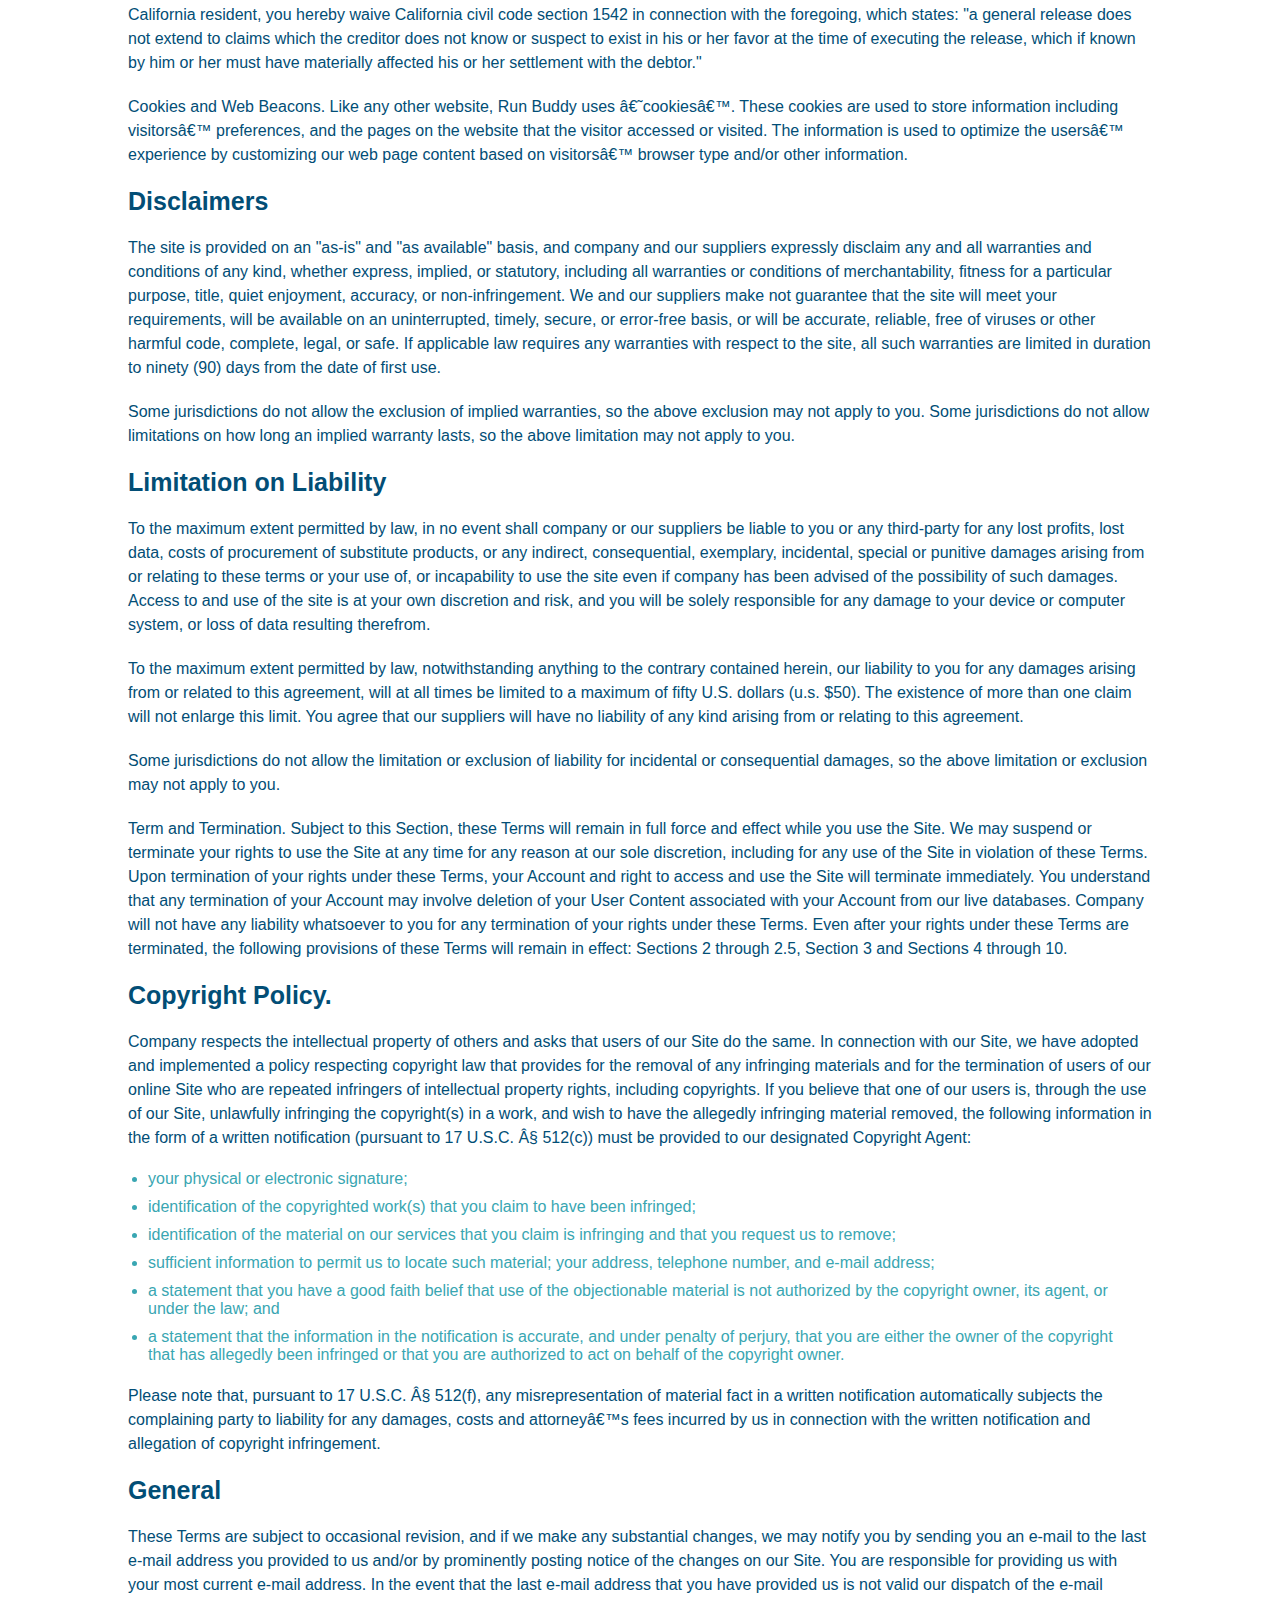
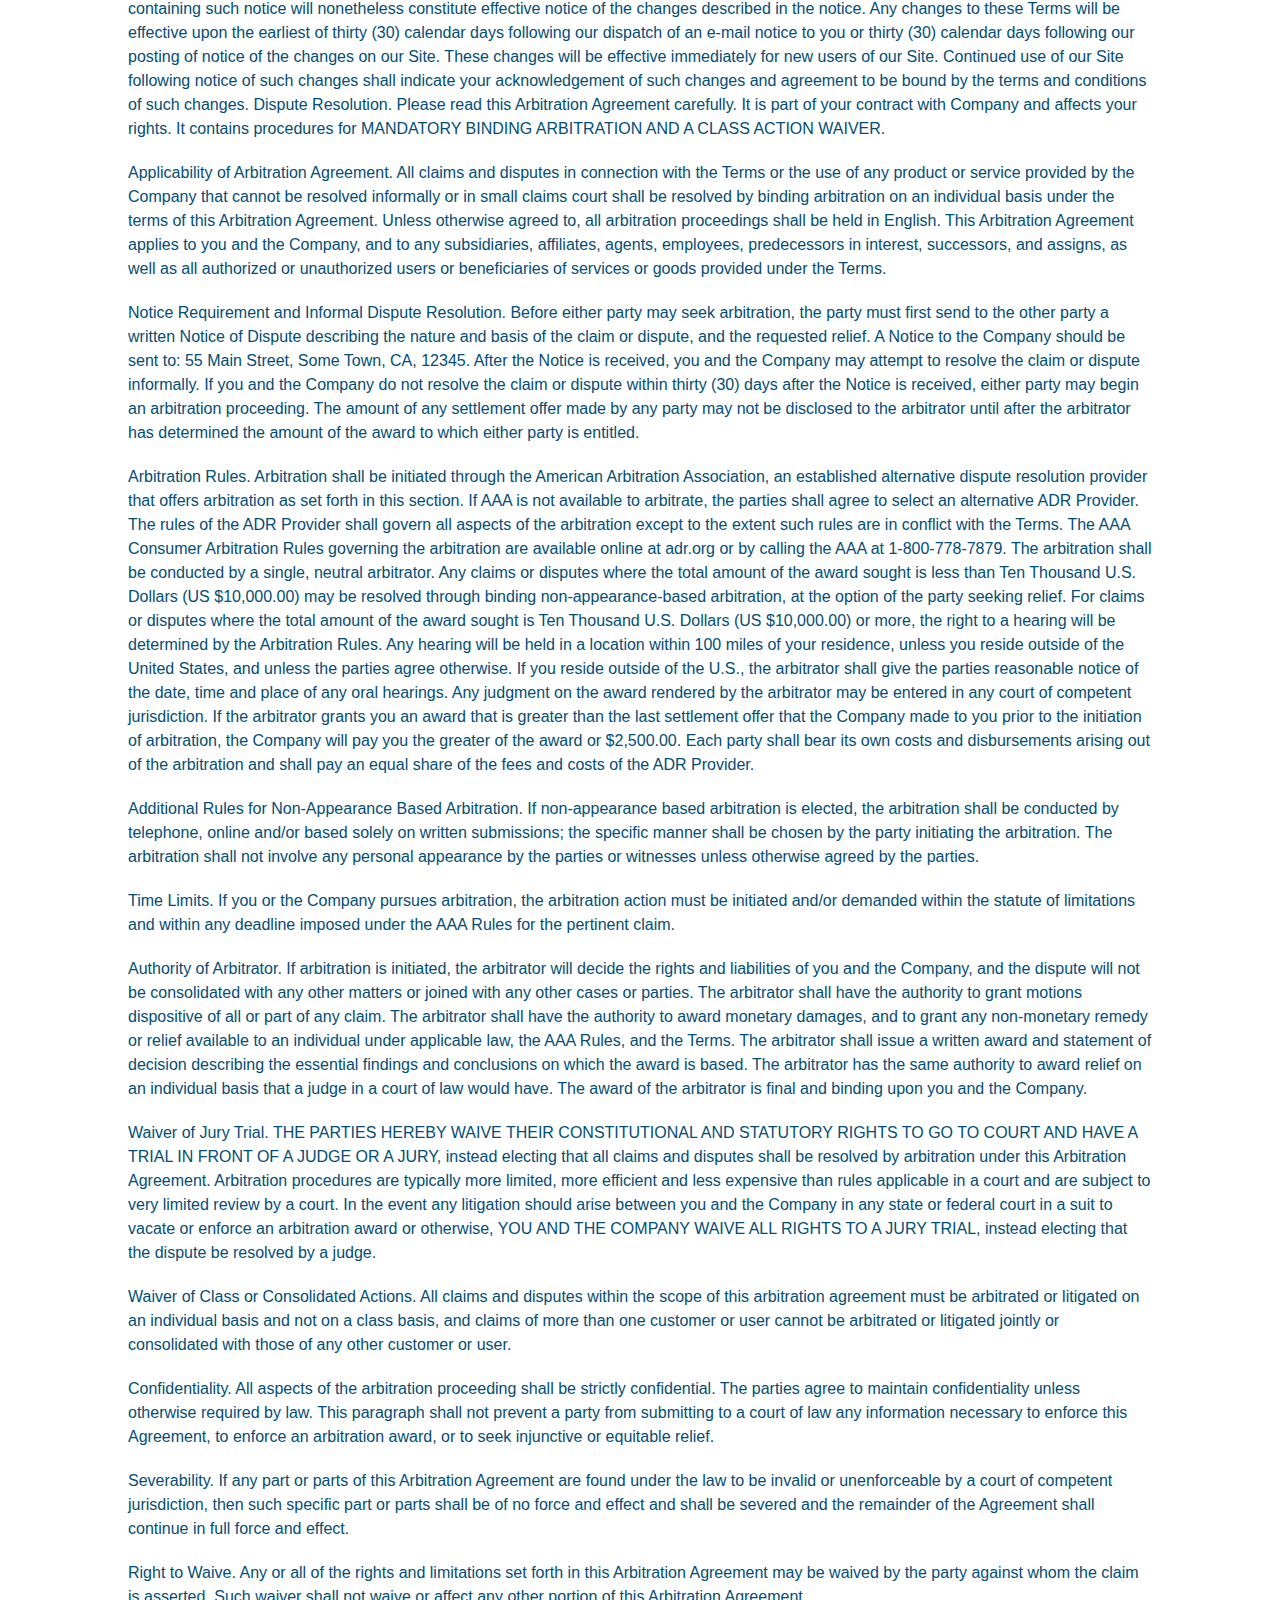
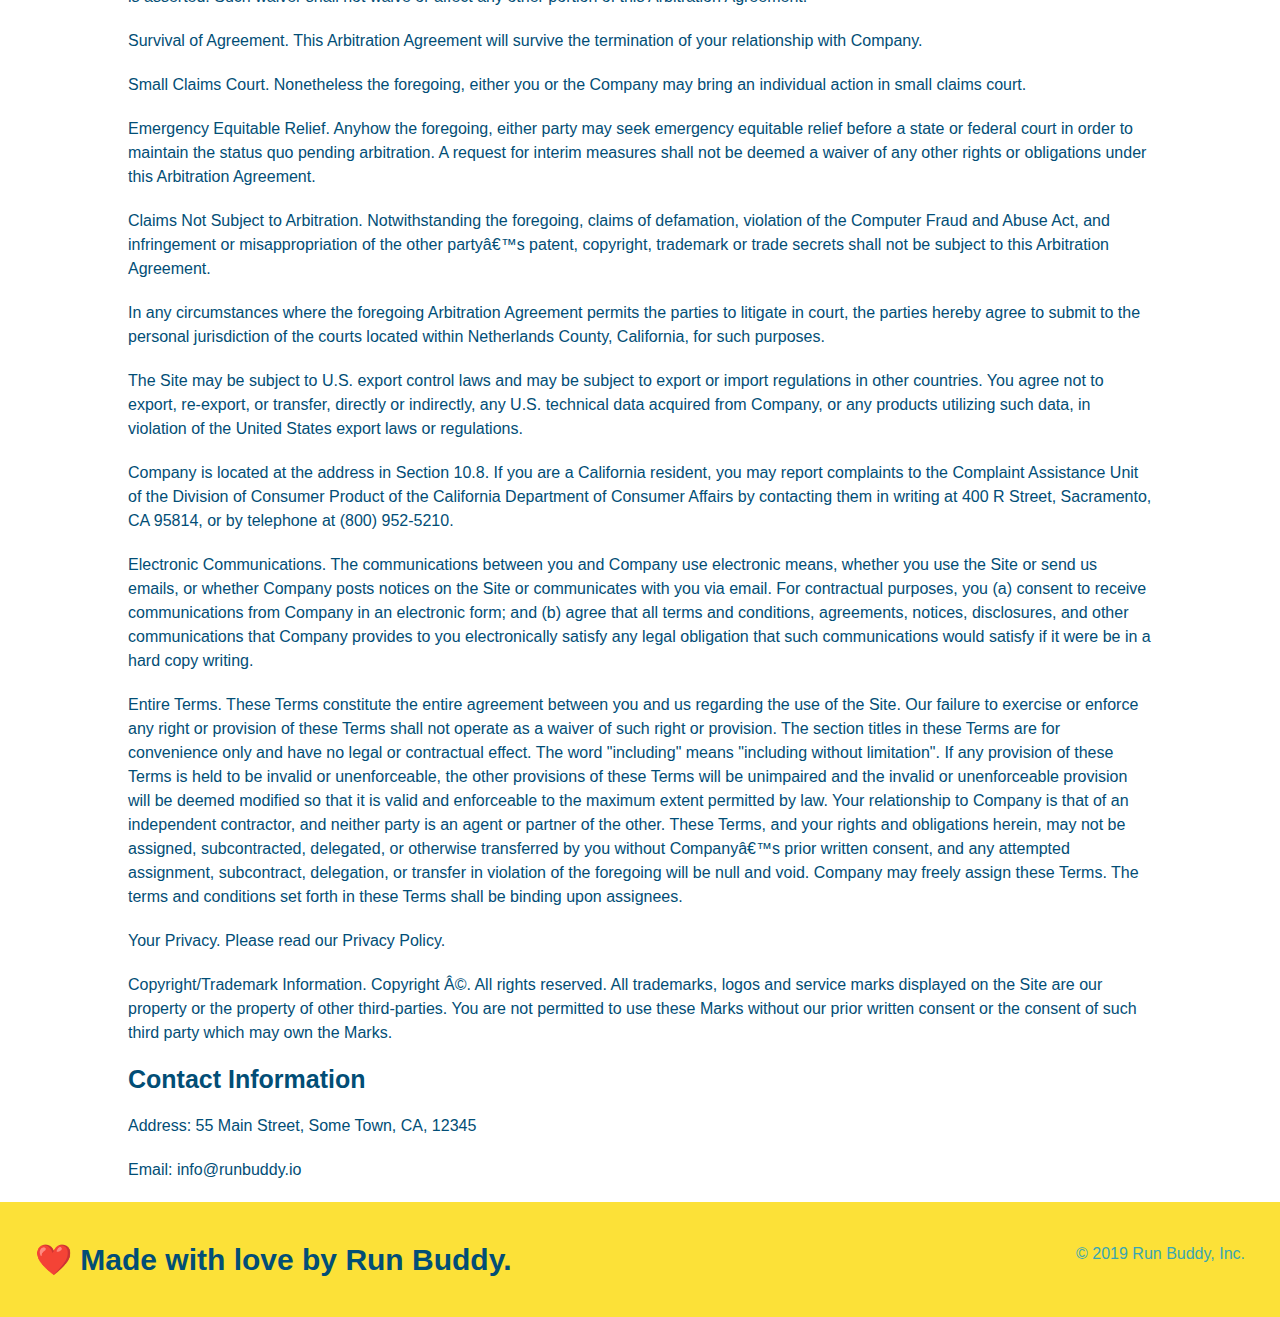
==== commit 930b28cd: "adding mediaquery" ====
--- a/privacy-policy.html
+++ b/privacy-policy.html
@@ -3,6 +3,7 @@
     
 <head>
     <meta charset="UTF-8">
+    <meta name="viewport" content="width=device-width, initial-scale=1.0">
     <title>Privacy Policy - Run Buddy</title>
     <link rel="stylesheet" href="./assets/css/style.css">
     <link rel="stylesheet" href="./assets/css/secondary-styles.css">
--- a/assets/css/style.css
+++ b/assets/css/style.css
@@ -4,10 +4,33 @@
     box-sizing: border-box;
 }
 
+/* media query for smaller desktop screens */
+@media screen and (max-width: 980px) {
+    header h1 a {
+        
+    }   
+}
+
+/* media query for tablets and smaller */
+@media screen and (max-width: 768px) {
+    header h1 {
+       
+    }
+}
+
+/* media query for mobile phones and smaller */
+@media screen and (max-width: 575px) {
+    header h1 {
+        
+    }
+}
 /* styles to header */
 header {
     padding: 20px 35px;
     background-color: #39a6b2;
+    display: flex;
+    justify-content: space-between;
+    flex-wrap: wrap;
 }
 
 header h1 {
@@ -15,7 +38,6 @@
     font-size: 36px;
     color: #fce138;
     margin: 0;
-    display: inline;
 }
 
 header a {
@@ -24,18 +46,21 @@
 }
 
 header nav {
-    float: right;
     margin: 7px 0;
 }
 
-header nav ul li {
-    display: inline;
+header nav ul {
+    display: flex;
+    flex-wrap: wrap;
+    justify-content: space-between;
+    align-items: center;
+    list-style: none;
 }
 
 header nav ul li a {
-    margin: 0 30px;
+    padding: 10px 15px;
     font-weight: lighter;
-    font-size: 22px;
+    font-size: 1.55vw;
 }
 /* end of header syles */
 
@@ -46,13 +71,28 @@
 /* hero style start */
 .hero {
     background-image: url("../images/hero-bg.jpg");
-    height: 600px;
     background-size: cover;
     background-position: center;
-    position: relative;
-}
-
-
+    display: flex;
+    justify-content: center;
+    flex-wrap: wrap;
+    align-items: flex-start;
+}
+
+.hero-cta {
+    width: 35%;
+    text-align: right;
+    margin: 3.5%;
+    color: #fff;
+    font-size: 18px;
+    line-height: 1.2;
+}
+
+.hero-cta h2 {
+    font-style: italic;
+    font-size: 55px;
+    color: #fce138;
+}
 /* hero style end */
 
 /* form style */
@@ -60,11 +100,10 @@
     color: #024e76;
     background-color: #fce138;
     padding: 20px;
-    width: 500px;
     border: solid 3px #024e76;
-    position: absolute;
-    bottom: 120px;
-    right: 140px;
+    width: 40%;
+    margin: 3.5%;
+    
 }
 
 h3 {
@@ -104,12 +143,13 @@
 }
 
 .section-title {
-    font-size: 55px;
-    color: #024e76;
-    margin-bottom: 35px;
-    padding: 0 100px 20px 100px;
-    display: inline-block;
+    font-size: 48px;
+    color: #024e76;
     border-bottom: 3px solid;
+    padding-bottom: 20px;
+    text-align: center;
+    margin: 0 auto 35px auto;
+    width: 50%;
 }
 
 .primary-border {
@@ -120,9 +160,7 @@
     border-color: #39a6b2;
 }
 /* what we do section */
-.intro {
-    text-align: center;
-}
+
 
 .intro p {
     line-height: 1.7;
@@ -130,12 +168,12 @@
     width: 80%;
     font-size: 20px;
     margin: 0 auto;
+    text-align: center;
 }
 /* end of what we do section */
 
 /* what you do section */
 .steps {
-    text-align: center;
     background: #fce138;
 }
 
@@ -148,101 +186,120 @@
     border-color: #39a6b2;
 }
 
-.steps div {
-    margin-bottom: 80px;
-}
-
-.steps img {
-    width: 15%;
-    margin: 10px 0;
-}
-
-.steps h3 {
+.step {
+    margin: 50px auto;
+    padding-bottom: 50px;
+    width: 80%;
+    border-bottom: 1px solid #39a6b2;
+    display: flex;
+    flex-wrap: wrap;
+    align-items: center;
+    justify-content: space-between;
+}
+
+.step-text h4 {
+    font-size: 26px;
+    line-height: 1.5;
+    color: #024e76;
+}
+
+.step h3 {
     color: #024e76;
     font-size: 46px;
-    margin-top: 10px;
-}
-
-.steps p {
+    flex: 1 30%;
+}
+
+.step-info {
+    flex: 2 70%;
+    display: flex;
+    flex-wrap: wrap;
+    align-items: center;
+}
+
+.step-text {
+    flex: 12;
+}
+
+.step-text p {
     color: #39a6b2;
-    font-size: 23px;
-}
-
-.steps span {
-    font-size: 38px;
-}
+    font-size: 18px;
+}
+
+.step-img {
+    flex: 1 12%;
+    margin-right: 20px;
+}
+
+.step-img img {
+    max-width: 100%;
+}
+
 /* end of what you do section */
 
 /* trainers */
+.trainer {
+    margin: 20px;
+    background: #024e76;
+    color: #fce138;
+    flex: 1;
+}
+
 .trainers {
-    text-align: center;
-}
-
-.trainer {
-    width: 900px;
-    margin: 0 auto 30px auto;
-    background: #024e76;
-    color: #fce138;
-    overflow: auto;
-}
-
+    width: 100%;
+    margin: 0 auto;
+    display: flex;
+    flex-wrap: wrap;
+    justify-content: space-around;
+}
 .trainer img {
-    width: 35%;
-    float: left;
+    width: 100%;
 }
 
 .trainer-bio {
-    padding: 35px;
-    float: left;
-    width: 65%;
-}
-
-.text-left {
-    text-align: left;
-}
-
-.text-right {
-    text-align: right;
+    padding: 25px;
+    line-height: 1.3;
 }
 
 .trainer-bio h3 {
-    font-size: 32px;
-    margin-bottom: 8px;
+    font-size: 28px;
 }
 
 .trainer-bio h4 {
     font-weight: lighter;
-    font-size: 26px;
-    margin-bottom: 25px;
+    font-size: 22px;
+    margin-bottom: 15px;
 }
 
 .trainer-bio p {
     font-size: 17px;
-    line-height: 1.3;
 }
 /* end of trainers */
 
 /* reach out section */
 .contact {
     background: #024e76;
-    text-align: center;
 }
 
 .contact h2 {
     color: #fce138;
 }
 
+.contact-info {
+    display: flex;
+    justify-content: space-between;
+    flex-wrap: wrap;
+}
+
+.contact-info > * {
+    flex: 1;
+    margin: 15px;
+}
+
 .contact-info iframe {
-    width: 400px;
     height: 400px;
 }
 
 .contact-info div {
-    width: 410px;
-    display: inline-block;
-    vertical-align: top;
-    text-align: left;
-    margin: 30px 0 0 60px;
     color: white;
 }
 
@@ -254,10 +311,30 @@
 .contact-info p, .contact-info address {
     margin: 20px 0;
     line-height: 1.5;
-    font-size: 20px;
+    font-size: 16px;
     font-style: normal;
 }
 
+.contact-form input, .contact-form textarea {
+    border: 1px solid #024e76;
+    display: block;
+    padding: 7px 15px;
+    font-size: 16px;
+    color: #024e76;
+    width: 100%;
+    margin-bottom: 15px;
+    margin-top: 5px;
+}
+
+.contact-form button {
+    width: 100%;
+    border: none;
+    background: #fce138;
+    color: #024e76;
+    text-align: center;
+    padding: 15px 0;
+    font-size: 16px;
+}
 .contact-info a {
     color: #fce138;
 }
@@ -268,21 +345,34 @@
     background: #fce138;
     width: 100%;
     padding: 40px 35px;
+    display: flex;
+    justify-content: space-between;
+    flex-wrap: wrap;
 }
 
 footer h2 {
-    display: inline;
     color: #024e76;
     font-size: 30px;
     margin: 0;
 }
 
 footer div {
-    float: right;
     line-height: 1.5;
     text-align: right;
 }
 
 footer a {
     color: #024e76;
+}
+
+.text-left {
+    text-align: left;
+}
+
+.text-right {
+    text-align: right;
+}
+
+.flex-row {
+    display: flex;
 }